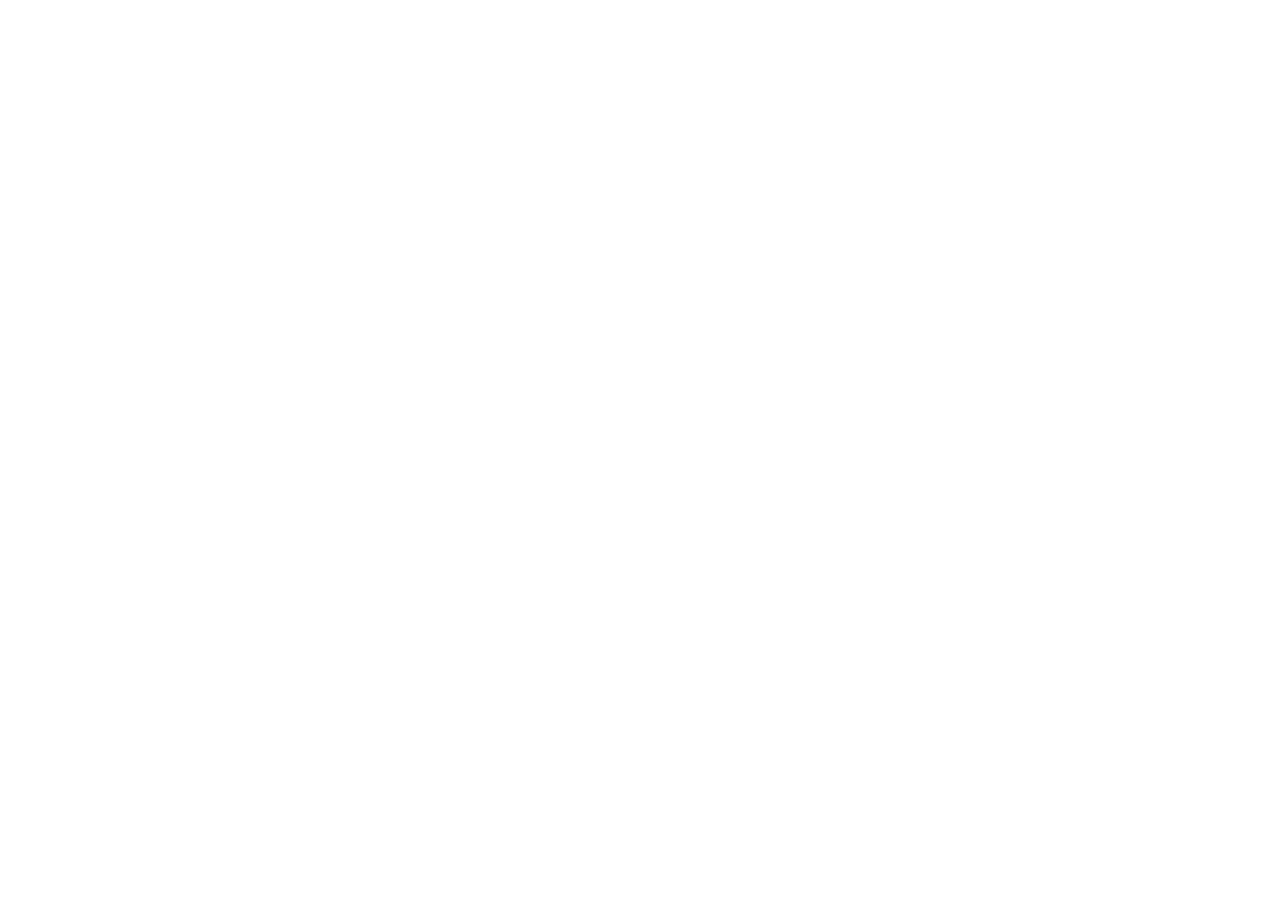
==== index.html @ 9fa7095a "Create folders and images" ====
<!DOCTYPE html>
<html lang="en">
  <head>
    <meta charset="UTF-8" />
    <meta name="viewport" content="width=device-width, initial-scale=1.0" />
    <title>Deep Space Homer</title>
    <link rel="stylesheet" href="./styles/reset.css" />
    <link rel="stylesheet" href="./styles/style.css" />
  </head>
  <body>
    

    <script src="./js/main.js"></script>
  </body>
</html>
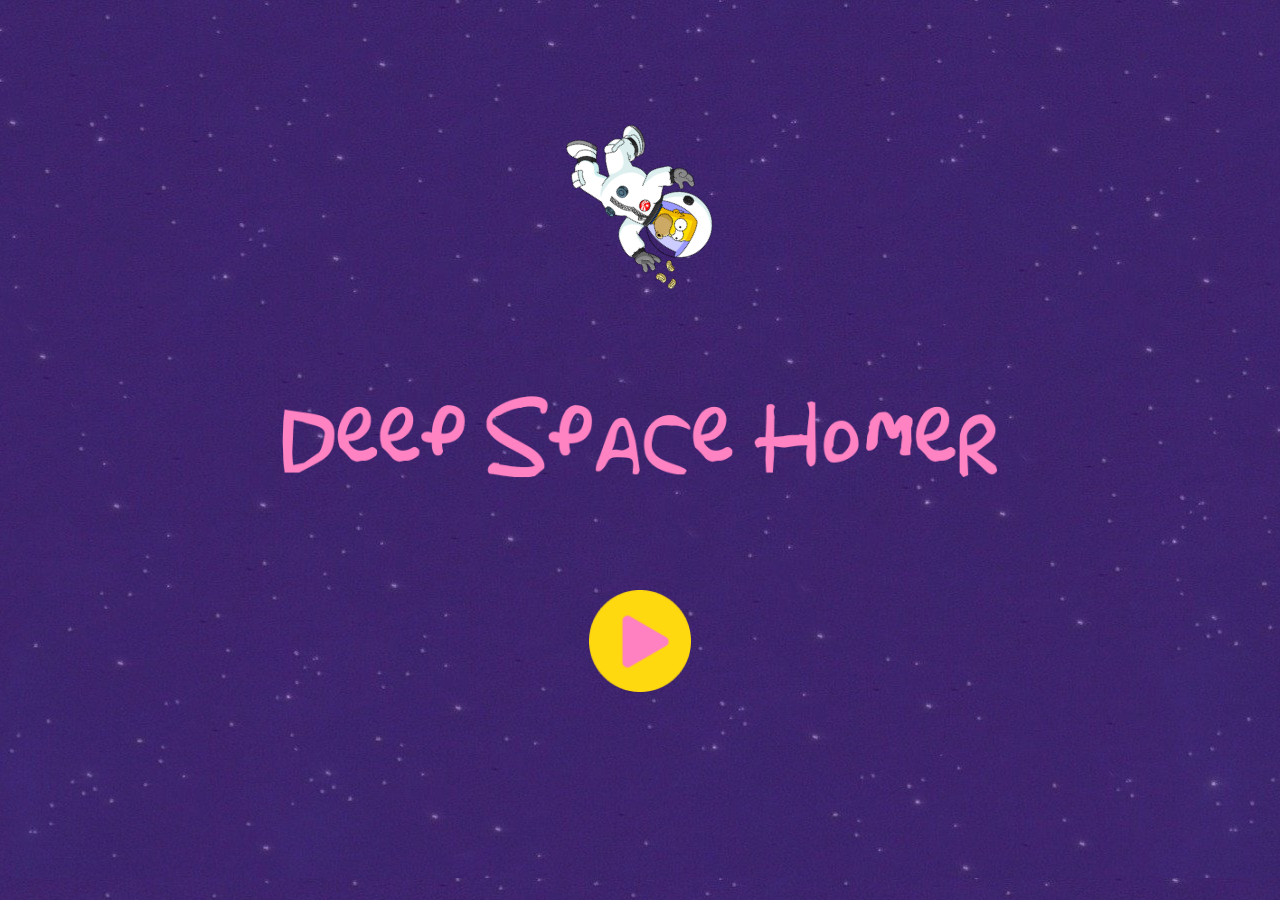
==== commit fe3a8b65: "Create start page" ====
--- a/index.html
+++ b/index.html
@@ -5,10 +5,22 @@
     <meta name="viewport" content="width=device-width, initial-scale=1.0" />
     <title>Deep Space Homer</title>
     <link rel="stylesheet" href="./styles/reset.css" />
-    <link rel="stylesheet" href="./styles/style.css" />
+    <link rel="stylesheet" href="./styles/start.css" />
   </head>
   <body>
-    
+    <main class="main">
+      <div class="img-container-homer">
+        <img src="./images/homer_chips.webp" alt="Homer following chips" class="img-homer-chips"/>
+      </div>
+      <div class="img-container-title">
+        <img src="./images/title.png" alt="Title Deep Space Homer" class="img-title" />
+      </div>
+      <div class="img-container-start">
+        <a href="./game.html">
+          <img src="./images/play.png" alt="Press play to start the game" class="img-start" />
+        </a>
+      </div>
+    </main>
 
     <script src="./js/main.js"></script>
   </body>
--- a/styles/start.css
+++ b/styles/start.css
@@ -0,0 +1,38 @@
+.main {
+    background-image: url(../images/sky_bg.jpg);
+    height: 100vh;
+    width: 100vw;
+    display: flex;
+    flex-direction: column;
+    align-items: center;
+    justify-content: space-evenly;
+    padding-bottom: 96px;
+}
+
+.img-container-homer {
+    width: 8%;
+}
+
+.img-homer-chips {
+    width: 100%;
+    transform: rotate(135deg);
+}
+
+.img-container-title {
+    width: 56%;
+}
+
+.img-title {
+    width: 100%;
+}
+
+.img-container-start {
+    width: 8%;
+}
+
+.img-start {
+    width: 100%;
+    &:hover {
+        opacity: 75%;
+    }
+}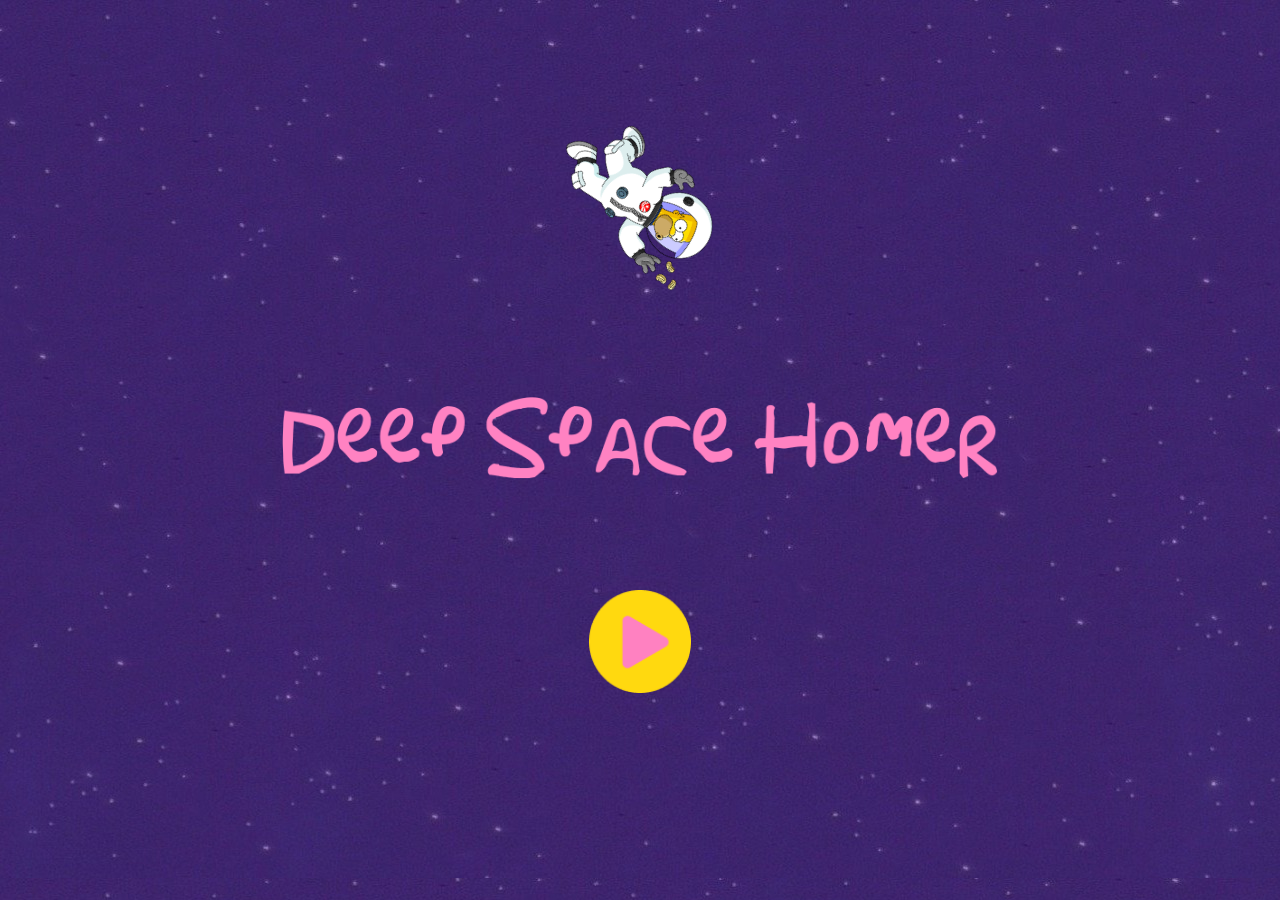
==== commit b6c664e1: "Add favicon" ====
--- a/index.html
+++ b/index.html
@@ -4,23 +4,34 @@
     <meta charset="UTF-8" />
     <meta name="viewport" content="width=device-width, initial-scale=1.0" />
     <title>Deep Space Homer</title>
+    <link rel="shortcut icon" href="./images/favicon-homer.png" type="image/x-icon">
     <link rel="stylesheet" href="./styles/reset.css" />
     <link rel="stylesheet" href="./styles/start.css" />
   </head>
-  <body>
-    <main class="main">
-      <div class="img-container-homer">
-        <img src="./images/homer_chips.webp" alt="Homer following chips" class="img-homer-chips"/>
-      </div>
-      <div class="img-container-title">
-        <img src="./images/title.png" alt="Title Deep Space Homer" class="img-title" />
-      </div>
-      <div class="img-container-start">
-        <a href="./game.html">
-          <img src="./images/play.png" alt="Press play to start the game" class="img-start" />
-        </a>
-      </div>
-    </main>
+  <body class="body">
+    <div class="img-container-homer">
+      <img
+        src="./images/homer_chips.webp"
+        alt="Homer following chips"
+        class="img-homer-chips"
+      />
+    </div>
+    <div class="img-container-title">
+      <img
+        src="./images/title.png"
+        alt="Title Deep Space Homer"
+        class="img-title"
+      />
+    </div>
+    <div class="img-container-start">
+      <a href="./game.html">
+        <img
+          src="./images/play.png"
+          alt="Press play to start the game"
+          class="img-start"
+        />
+      </a>
+    </div>
 
     <script src="./js/main.js"></script>
   </body>
--- a/styles/start.css
+++ b/styles/start.css
@@ -1,4 +1,4 @@
-.main {
+.body {
     background-image: url(../images/sky_bg.jpg);
     height: 100vh;
     width: 100vw;
